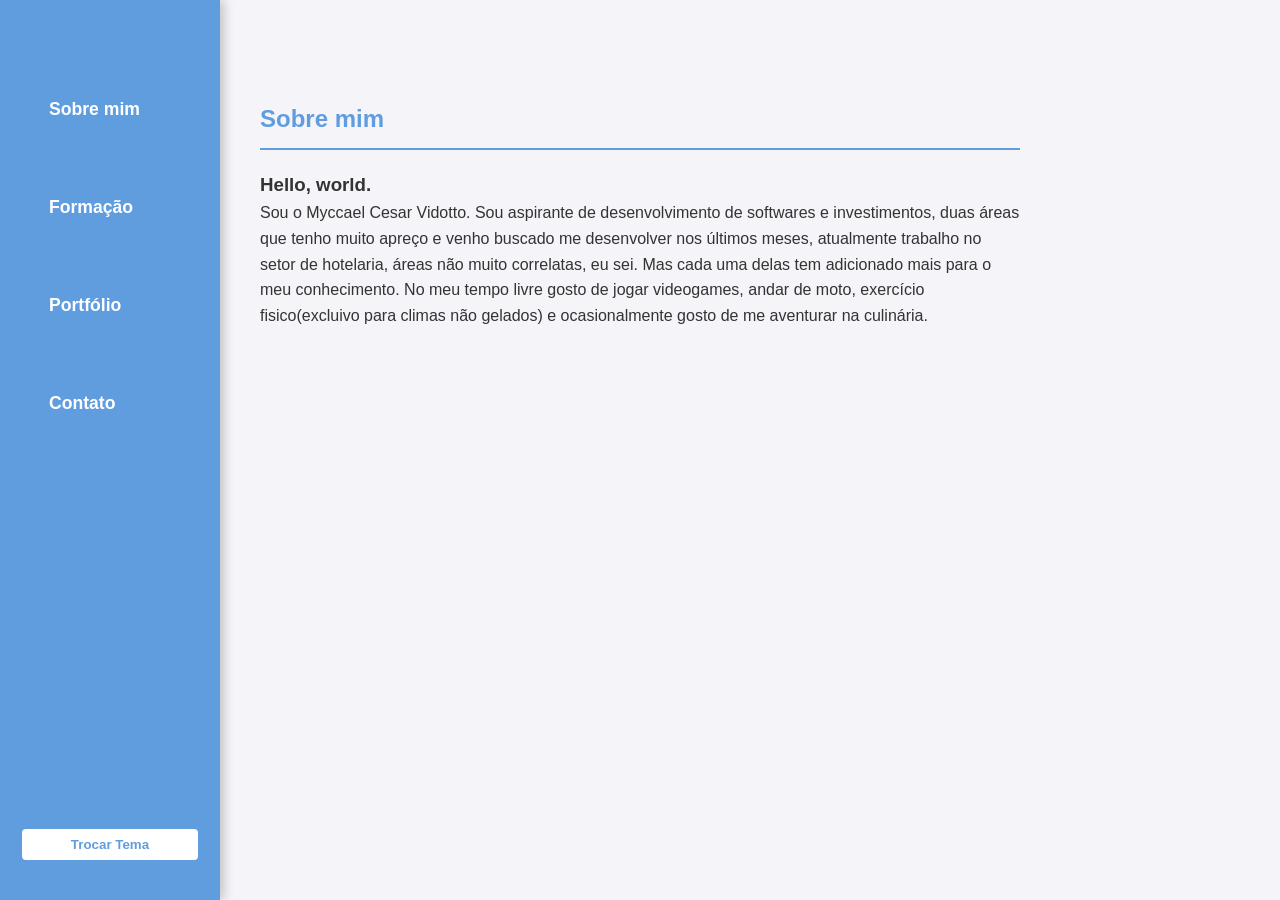
==== index.html @ e5ea6182 "Rename sobre.html to index.html" ====
<!DOCTYPE html>
<html lang="pt-BR">
<head>
    <meta charset="UTF-8">
    <meta name="viewport" content="width=device-width, initial-scale=1.0">
    <title>Sobre mim - Myccael Cesar Vidotto</title>
    <link rel="stylesheet" href="style.css">
</head>
<body>
    <!-- Menu de Navegação Padrão -->
    <nav>
        <ul>
            <li><a href="sobre.html">Sobre mim</a></li>
            <li><a href="formacao.html">Formação</a></li>
            <li><a href="portfolio.html">Portfólio</a></li>
            <li><a href="contato.html">Contato</a></li>
        </ul>
        <button onclick="alternarTema()" class="btn-tema">Trocar Tema</button>
    </nav>

    <section id="sobre">
        <h2>Sobre mim</h2>
        <h3><p></p>Hello, world.</h3>  
        <p>Sou o Myccael Cesar Vidotto. Sou aspirante de desenvolvimento de softwares e investimentos, duas áreas que tenho muito apreço e venho buscado me desenvolver nos últimos meses, atualmente trabalho no setor de hotelaria, áreas não muito correlatas, eu sei. Mas cada uma delas tem adicionado mais para o meu conhecimento. No meu tempo livre gosto de jogar videogames, andar de moto, exercício fisico(excluivo para climas não gelados) e ocasionalmente gosto de me aventurar na culinária.</p>
    </section>

    <!-- Conexão com o JS -->
    <script src="script.js"></script>
</body>
</html>
---- style.css ----
/* Variáveis de cores */
:root {
    --cor-fundo: #f4f4f9;
    --cor-texto: #333333;
    --cor-primaria: #609ddf;
    --cor-secundaria: #ffffff;
    --cor-borda: #cccccc;
}

* {
    margin: 0;
    padding: 0;
    box-sizing: border-box;
    font-family: Arial, Helvetica, sans-serif
}

body {
    background-color: var(--cor-fundo);
    color: var(--cor-texto);
    line-height: 1.6;
    transition: background-color 0.3s, color 0.3s;
}

/* =========================================
   MENU LATERAL ESQUERDO (SIDEBAR)
========================================= */
nav {
    background-color: var(--cor-primaria);
    position: fixed;
    top: 0;
    left: 0;
    width: 220px;
    height: 100vh;
    z-index: 1000;
    box-shadow: 4px 0 10px rgba(0,0,0,0.2);
    display: flex;
    flex-direction: column;
    justify-content: left; /* Empurra os itens para o topo do ecrã */
    padding-top: 60px; /* Dá um espaço elegante e respirável no topo */
    overflow-x: hidden;
}

nav ul {
    display: flex;
    flex-direction: column;
    list-style: none;
    width: 100%;
}

nav ul li {
    width: 100%;
}

nav ul li a {
    display: block; /* Transforma a linha inteira numa área clicável */
    color: var(--cor-secundaria);
    text-decoration: none;
    font-weight: bold;
    font-size: 1.1rem;
    padding: 35px 10px; /* Espaçamento interno: 35px em cima/baixo, 10px nas laterais */
    transition: all 0.3s ease;
    border-left: 4px solid transparent; /* Prepara uma borda invisível para a animação */
}

/* Efeito moderno ao passar o mouse sobre os links */
nav ul li a:hover {
    background-color: rgba(250, 250, 250, 0.15); /* Fundo ligeiramente mais claro */
    color: #dfcb78;
    border-left: 4px solid #dfcb78; /* Cria uma barra amarela à esquerda do link */
}

/* Ajuste do botão de tema no final da barra */
.btn-tema {
    position: absolute;
    bottom: 40px;
    left: 50%;
    transform: translateX(-50%); /* Centraliza o botão na parte inferior */
    background-color: var(--cor-secundaria);
    color: var(--cor-primaria);
    border: none;
    padding: 10px 10px;
    cursor: pointer;
    border-radius: 4px;
    font-weight: bold;  
    width: 80%; /* Evita que o botão saia dos limites da barra */
}
   
/* =========================================
   AJUSTE DO CONTEÚDO DAS PÁGINAS
========================================= */
section {
    min-height: 100vh;
    padding: 60px 40px;
    max-width: 900px;
    margin-left: 280px; /* Empurra o conteúdo do site 280px para a direita, dando espaço para a barra lateral de 200px */
}

nav ul {
    display: flex;
    list-style: none;
}

nav ul li {
    margin: 0 15px;
}

nav ul li a {
    color: var(--cor-secundaria);
    text-decoration: none;
    font-weight: bold;
    font-size: 1.1rem;
    transition: color 0.3s;
}

nav ul li a:hover {
    color: #dfcb78;
}

/* Botão de Tema no Menu */
.btn-tema {
    position: absolute;
    right: 20px;
    background-color: var(--cor-secundaria);
    color: var(--cor-primaria);
    border: none;
    padding: 8px 15px;
    cursor: pointer;
    border-radius: 4px;
    font-weight: bold;
}

/* Estrutura das Páginas */
section {
    min-height: 100vh;
    padding: 100px 20px 20px;
    max-width: 800px;
    margin: 0 auto;
}

h2 {
    color: var(--cor-primaria);
    border-bottom: 2px solid var(--cor-primaria);
    padding-bottom: 10px;
    margin-bottom: 20px;
}

ul {
    margin-left: 20px;
    margin-bottom: 20px;
}

/* Formulário de Contato */
form {
    background-color: var(--cor-secundaria);
    padding: 20px;
    border: 1px solid var(--cor-borda);
    border-radius: 8px;
}

form div {
    margin-bottom: 15px;
}

label {
    display: block;
    margin-bottom: 5px;
    font-weight: bold;
}

input, textarea {
    width: 100%;
    padding: 10px;
    border: 1px solid var(--cor-borda);
    border-radius: 4px;
    background-color: var(--cor-secundaria);
    color: var(--cor-texto);
}

textarea {
    resize: vertical;
    height: 120px;
}

form button {
    background-color: var(--cor-primaria);
    color: var(--cor-secundaria);
    border: none;
    padding: 10px 20px;
    border-radius: 4px;
    cursor: pointer;
    font-weight: bold;
}

form button:hover {
    background-color: #004494;
}

/* Classe do Tema Escuro controlada pelo JS */
body.tema-escuro {
    --cor-fundo: #4c4a4a;
    --cor-texto: #f4f4f9;
    --cor-primaria: #599eab;
    --cor-secundaria: #333333;
    --cor-borda: #555555;
}
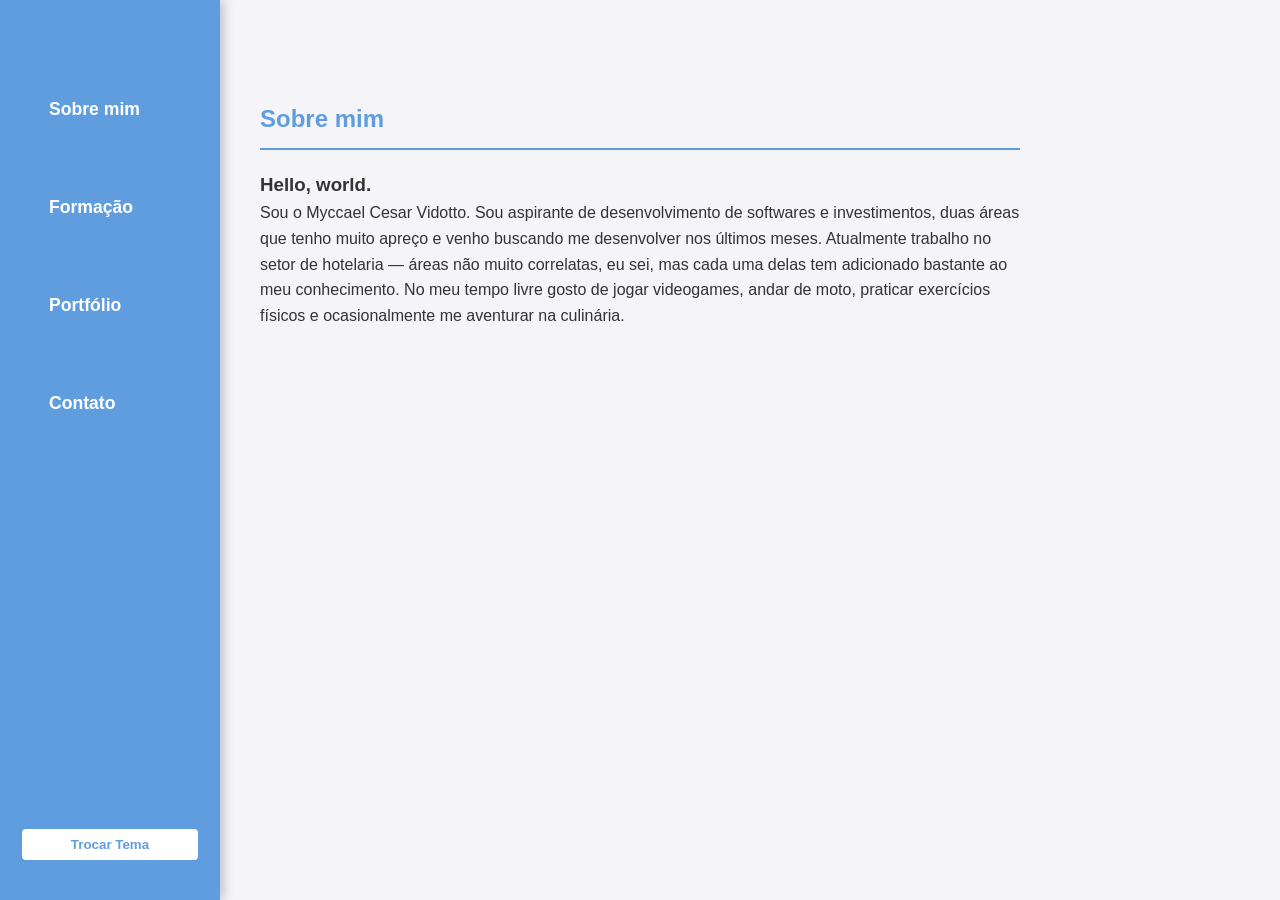
==== commit 3c09e3b0: "Resolve conflitos e atualiza index.html" ====
--- a/index.html
+++ b/index.html
@@ -10,7 +10,7 @@
     <!-- Menu de Navegação Padrão -->
     <nav>
         <ul>
-            <li><a href="sobre.html">Sobre mim</a></li>
+            <li><a href="index.html">Sobre mim</a></li>
             <li><a href="formacao.html">Formação</a></li>
             <li><a href="portfolio.html">Portfólio</a></li>
             <li><a href="contato.html">Contato</a></li>
@@ -20,11 +20,11 @@
 
     <section id="sobre">
         <h2>Sobre mim</h2>
-        <h3><p></p>Hello, world.</h3>  
-        <p>Sou o Myccael Cesar Vidotto. Sou aspirante de desenvolvimento de softwares e investimentos, duas áreas que tenho muito apreço e venho buscado me desenvolver nos últimos meses, atualmente trabalho no setor de hotelaria, áreas não muito correlatas, eu sei. Mas cada uma delas tem adicionado mais para o meu conhecimento. No meu tempo livre gosto de jogar videogames, andar de moto, exercício fisico(excluivo para climas não gelados) e ocasionalmente gosto de me aventurar na culinária.</p>
+        <h3>Hello, world.</h3>  
+        <p>Sou o Myccael Cesar Vidotto. Sou aspirante de desenvolvimento de softwares e investimentos, duas áreas que tenho muito apreço e venho buscando me desenvolver nos últimos meses. Atualmente trabalho no setor de hotelaria — áreas não muito correlatas, eu sei, mas cada uma delas tem adicionado bastante ao meu conhecimento. No meu tempo livre gosto de jogar videogames, andar de moto, praticar exercícios físicos e ocasionalmente me aventurar na culinária.</p>
     </section>
 
     <!-- Conexão com o JS -->
     <script src="script.js"></script>
 </body>
-</html>
+</html>
